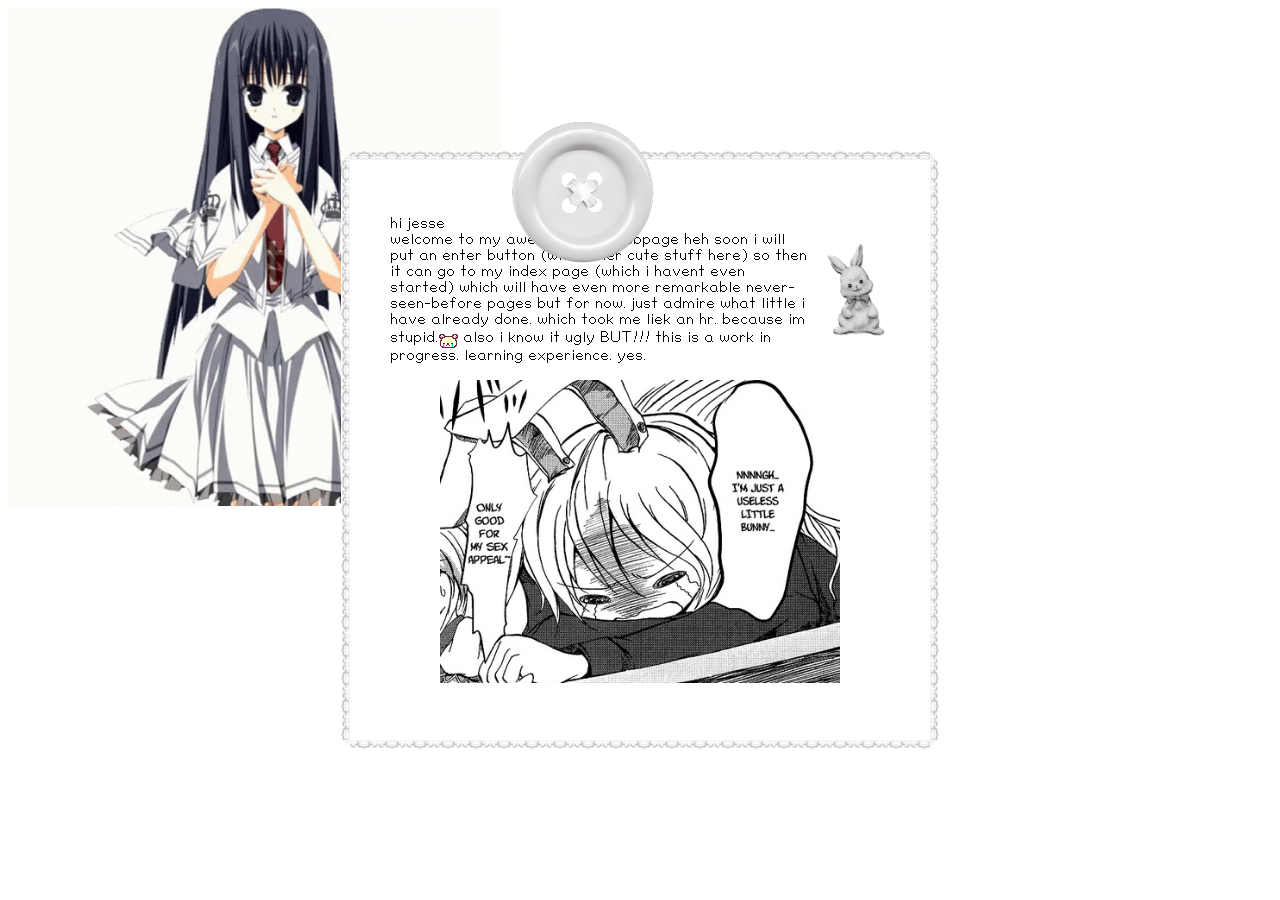
==== index.html @ 72f38a18 "initial commit" ====
<!doctype html>
<html>
  <head>
    <meta charset="UTF-8" />
    <meta name="viewport" content="width=device-width, initial-scale=1.0" />
    <link rel="stylesheet" href="style.css" />
    <title>( ｡ ´ ⌓ \` )</title>
    <!-- i know how messy this is. sprare me uwaaaa -->
  </head>
  <body>
    
    <img id="button" src="graphics/button.png"/>
    <div id="entrybox">
        
        <div id="toprow">
      <p>hi jesse<br>
        welcome to my awesomeness webpage heh soon i will put an enter  button (with other cute stuff here) so then it can go to my index page
        (which i havent even started) which will have even more remarkable never-seen-before pages but for now. just admire what little i have already done. 
        which took me liek an hr. because im stupid.<img id='crying' src="graphics/icons/rk09.gif"/>
        also i know it ugly BUT!!! this is a work in progress. learning experience. yes.
      </p>
      <img id="bun" src="graphics/image.png" />
      </div>
      <img id="sex" src="graphics/sexappeal.png"/>
    </div>
    <img id="zakuro" src="graphics/zakuro1.gif"/>
</html>
---- style.css ----
/* CSS is how you can add style to your website, such as colors, fonts, and positioning of your
   HTML content. To learn how to do something, just try searching Google for questions like
   "how to change link color." */

#entrybox {
  height: 500px;
  width: 500px;
  padding: 40px;
  background-color: white;
  border-radius: 25px;
  border-width: 9px;
  border-style: solid;
  border-image: url(graphics/laceborder.png) 20% round;

  display: flex;
  flex-direction: column;

  margin: 0 auto;
  position: absolute;
  font-family: basiic;
  top: 50%;
  left: 50%;
  transform: translateX(-50%) translateY(-50%);
}

#toprow {
  display: flex;
  align-items: flex-start;
  gap: 10px;
}

#bun {
  height: 100px;
  width: auto;
  margin-top: 40px;
}

@font-face {
  font-family: "basiic";
  src: url(basiic.ttf);
}

#sex {
  margin-top: auto;
  width: 400px;
  height: auto;
  margin: 0 auto;
}

#crying {
  width: 20px;
  height: auto;
  vertical-align: middle;
}

#button {
  width: 200px;
  height: auto;
  position:absolute;
  top: 90px;
  right:600px;
  z-index: 10;
}
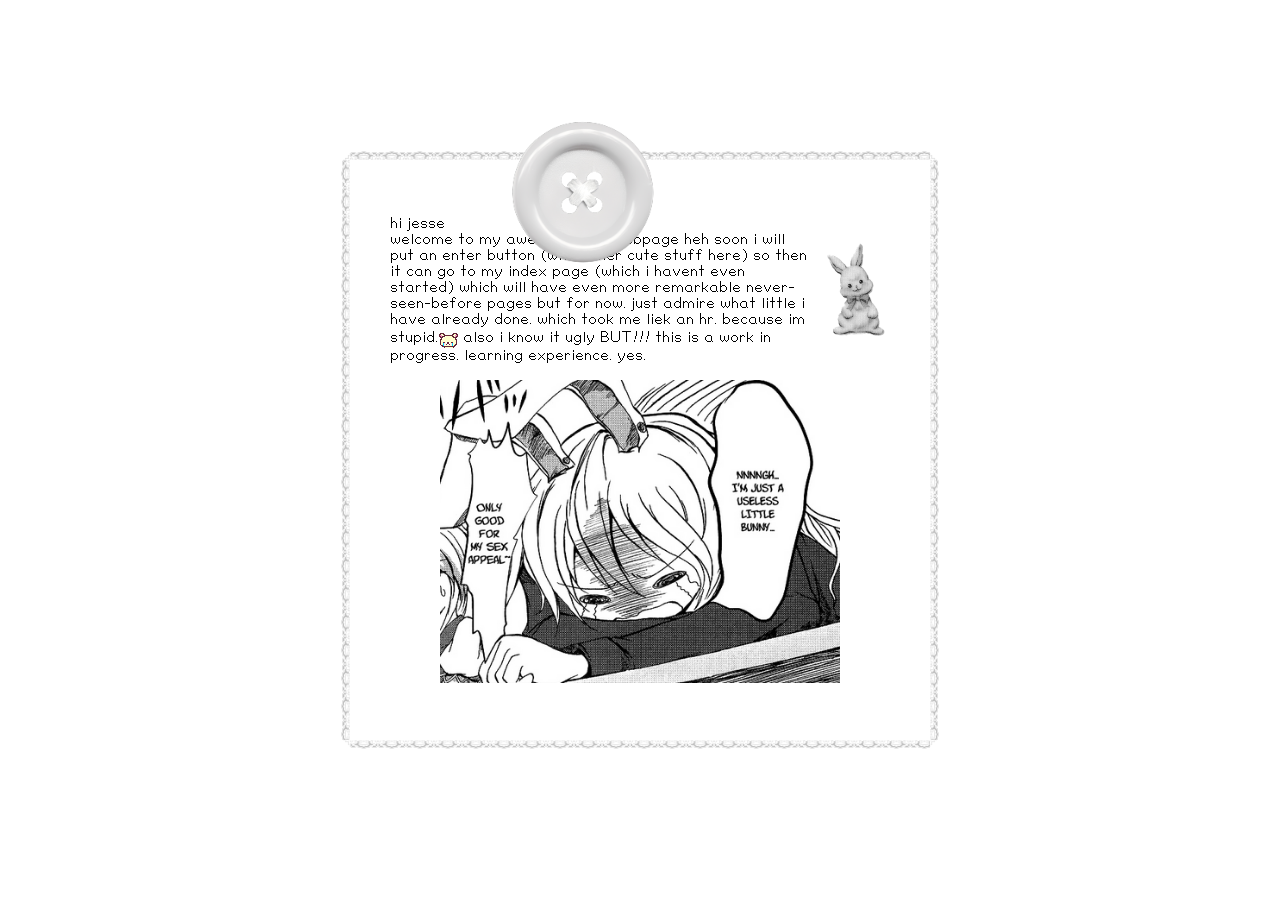
==== commit 10267da6: "moved around some things and added a welcome home title" ====
--- a/index.html
+++ b/index.html
@@ -23,5 +23,4 @@
       </div>
       <img id="sex" src="graphics/sexappeal.png"/>
     </div>
-    <img id="zakuro" src="graphics/zakuro1.gif"/>
 </html>
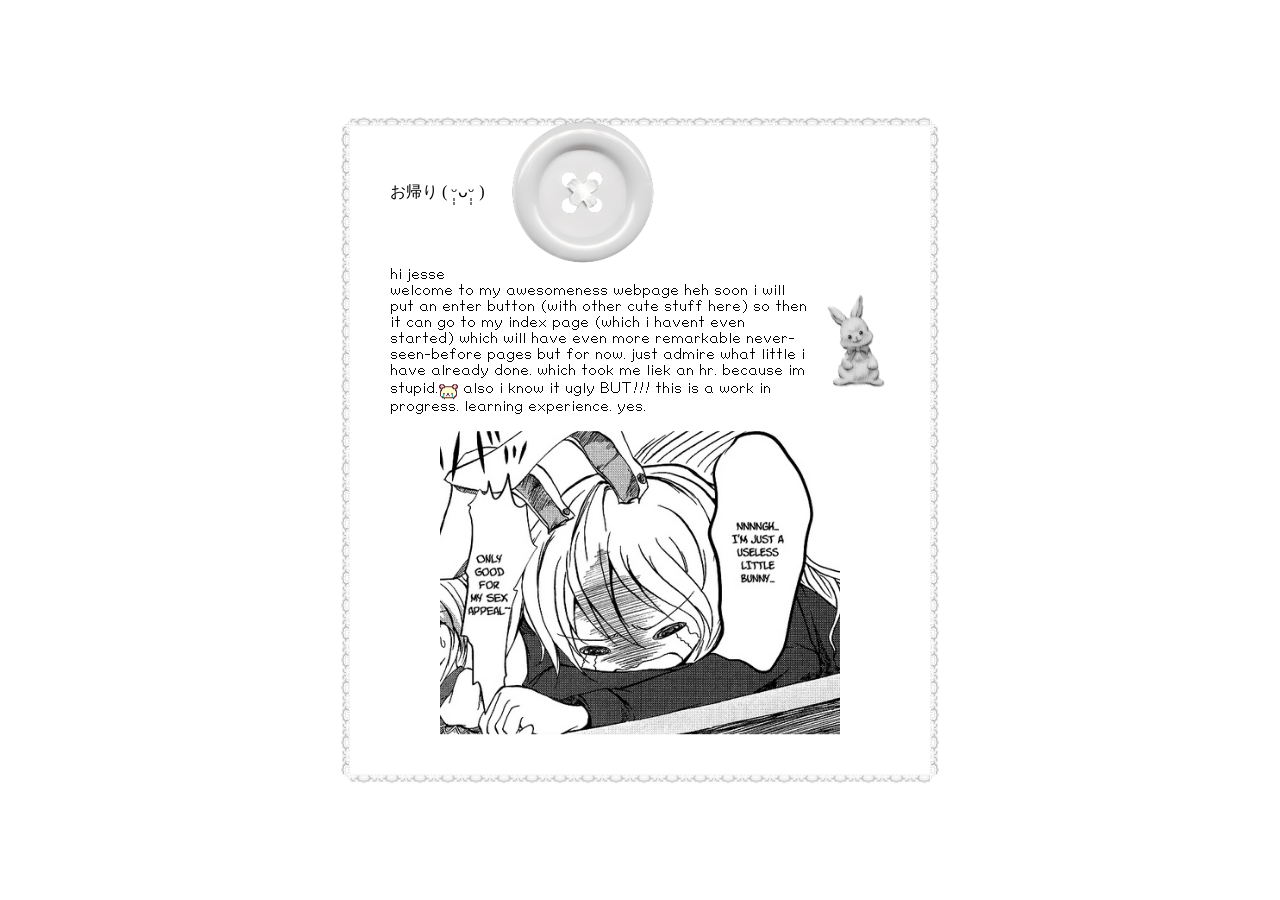
==== commit 69e1dce7: "moved around sum stuff" ====
--- a/index.html
+++ b/index.html
@@ -12,6 +12,7 @@
     <img id="button" src="graphics/button.png"/>
     <div id="entrybox">
         
+        <p id="title">お帰り ( ᵕ̩̩ᴗᵕ̩̩ )<p>
         <div id="toprow">
       <p>hi jesse<br>
         welcome to my awesomeness webpage heh soon i will put an enter  button (with other cute stuff here) so then it can go to my index page
--- a/style.css
+++ b/style.css
@@ -3,7 +3,7 @@
    "how to change link color." */
 
 #entrybox {
-  height: 500px;
+  height: auto;
   width: 500px;
   padding: 40px;
   background-color: white;
@@ -37,7 +37,7 @@
 
 @font-face {
   font-family: "basiic";
-  src: url(basiic.ttf);
+  src: url("fonts/basiic.ttf");
 }
 
 #sex {
@@ -60,4 +60,9 @@
   top: 90px;
   right:600px;
   z-index: 10;
+}
+
+#title {
+  font-family: "mini-wakuwaku";
+  src: url("fonts/mini-wakuwaku.otf") format("opentype");
 }
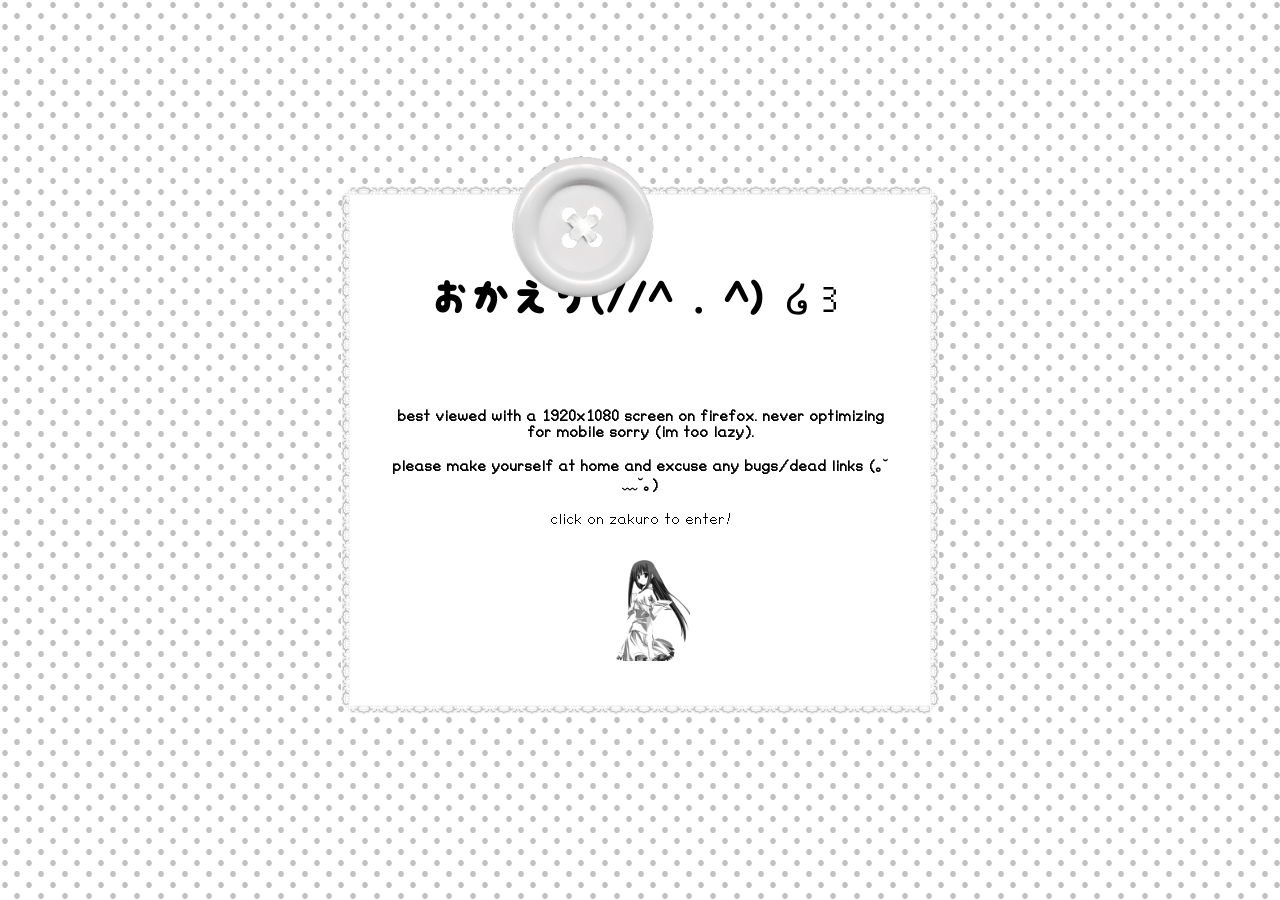
==== commit c5790193: "added somuch random bs" ====
--- a/index.html
+++ b/index.html
@@ -11,17 +11,14 @@
     
     <img id="button" src="graphics/button.png"/>
     <div id="entrybox">
-        
-        <p id="title">お帰り ( ᵕ̩̩ᴗᵕ̩̩ )<p>
-        <div id="toprow">
-      <p>hi jesse<br>
-        welcome to my awesomeness webpage heh soon i will put an enter  button (with other cute stuff here) so then it can go to my index page
-        (which i havent even started) which will have even more remarkable never-seen-before pages but for now. just admire what little i have already done. 
-        which took me liek an hr. because im stupid.<img id='crying' src="graphics/icons/rk09.gif"/>
-        also i know it ugly BUT!!! this is a work in progress. learning experience. yes.
-      </p>
-      <img id="bun" src="graphics/image.png" />
-      </div>
-      <img id="sex" src="graphics/sexappeal.png"/>
+      <p id="welcome">おかえり(//^ . ^) ໒꒱<p>
+    <b><p>best viewed with a 1920x1080 screen on firefox. never optimizing for mobile sorry (im too lazy).
+       <br><br>please make yourself at home and excuse any bugs/dead links (｡˘﹏˘｡)</p></b>
+       click on zakuro to enter!
+    </p>
+    <a href="not_found.html">
+    <img id="enterzakuro" src="graphics/zakuro1.gif"/>
+    </a>
     </div>
+  </body>
 </html>
--- a/style.css
+++ b/style.css
@@ -11,58 +11,58 @@
   border-width: 9px;
   border-style: solid;
   border-image: url(graphics/laceborder.png) 20% round;
-
   display: flex;
   flex-direction: column;
-
   margin: 0 auto;
-  position: absolute;
+  position: relative;
   font-family: basiic;
-  top: 50%;
-  left: 50%;
-  transform: translateX(-50%) translateY(-50%);
+  align-items: center;
 }
 
-#toprow {
+body {
+  background-image: url(graphics/d39-bg-polkadot.gif);
   display: flex;
-  align-items: flex-start;
-  gap: 10px;
+  justify-content: center;
+  align-items: center;
+  min-height: 100vh;
+  margin: 0;
 }
 
-#bun {
-  height: 100px;
-  width: auto;
-  margin-top: 40px;
-}
 
 @font-face {
   font-family: "basiic";
   src: url("fonts/basiic.ttf");
 }
 
-#sex {
-  margin-top: auto;
-  width: 400px;
-  height: auto;
-  margin: 0 auto;
+p {
+  font-family: basiic;
+  text-align: center;
 }
 
-#crying {
-  width: 20px;
-  height: auto;
-  vertical-align: middle;
+@font-face {
+  font-family: "mini-wakuwaku";
+  src: url("fonts/mini-wakuwaku.otf") format("opentype");
 }
 
 #button {
   width: 200px;
   height: auto;
-  position:absolute;
-  top: 90px;
-  right:600px;
+  position: absolute;
+  top: 125px;
+  right: 600px;
   z-index: 10;
 }
 
-#title {
+#welcome {
   font-family: "mini-wakuwaku";
-  src: url("fonts/mini-wakuwaku.otf") format("opentype");
-}+  font-size: 40px;
+  text-align: center;
+  margin:10;
+}
+
+#enterzakuro {
+  width: 100px;
+  height: auto;
+  filter:grayscale(100%);
+}
+
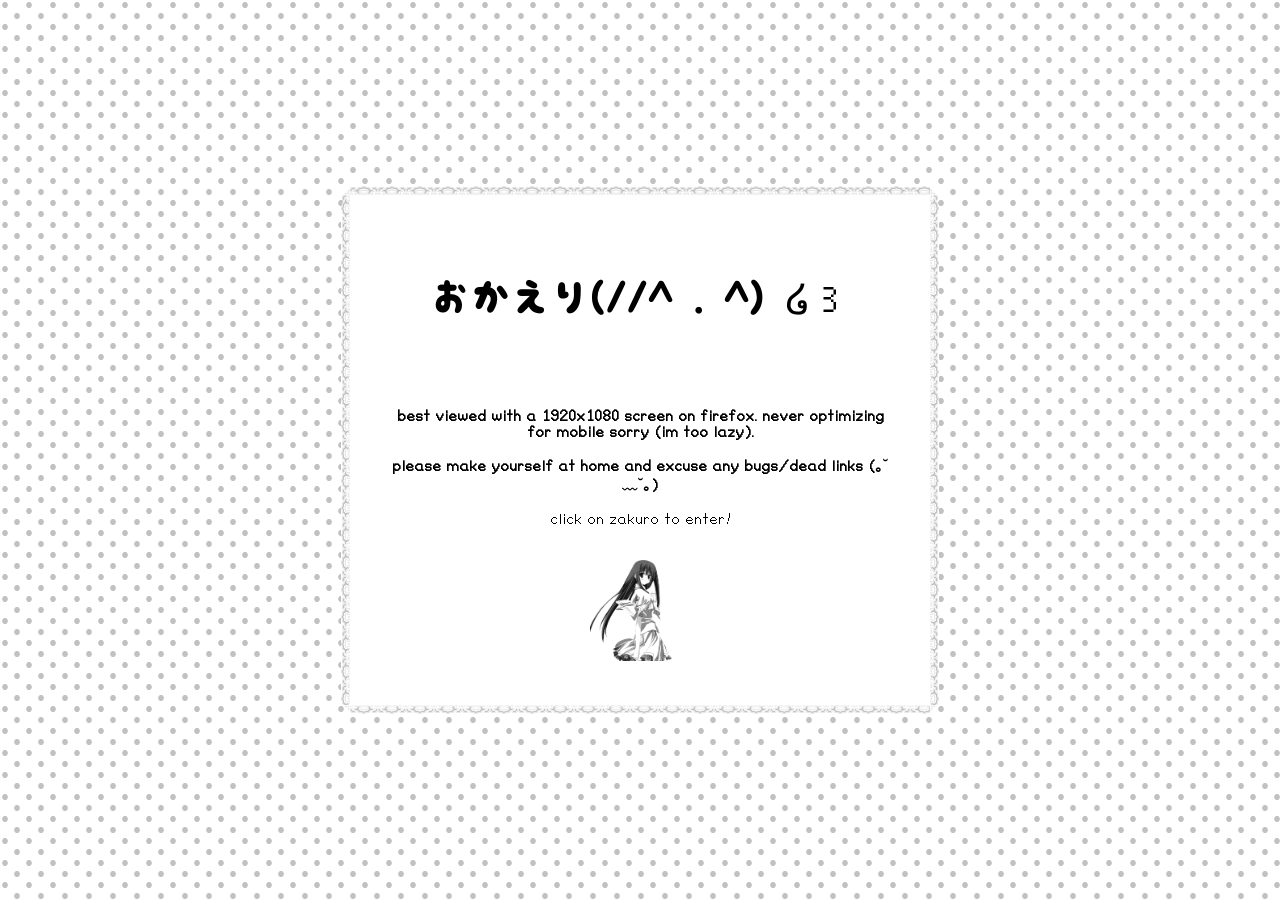
==== commit 19923693: "removed button (for now)" ====
--- a/index.html
+++ b/index.html
@@ -9,7 +9,7 @@
   </head>
   <body>
     
-    <img id="button" src="graphics/button.png"/>
+    <!-- <img id="button" src="graphics/button.png"/>-->
     <div id="entrybox">
       <p id="welcome">おかえり(//^ . ^) ໒꒱<p>
     <b><p>best viewed with a 1920x1080 screen on firefox. never optimizing for mobile sorry (im too lazy).
--- a/style.css
+++ b/style.css
@@ -48,8 +48,9 @@
   width: 200px;
   height: auto;
   position: absolute;
-  top: 125px;
-  right: 600px;
+  top: 23%;
+  right: 30%;
+  transform: translateY(-50%);
   z-index: 10;
 }
 
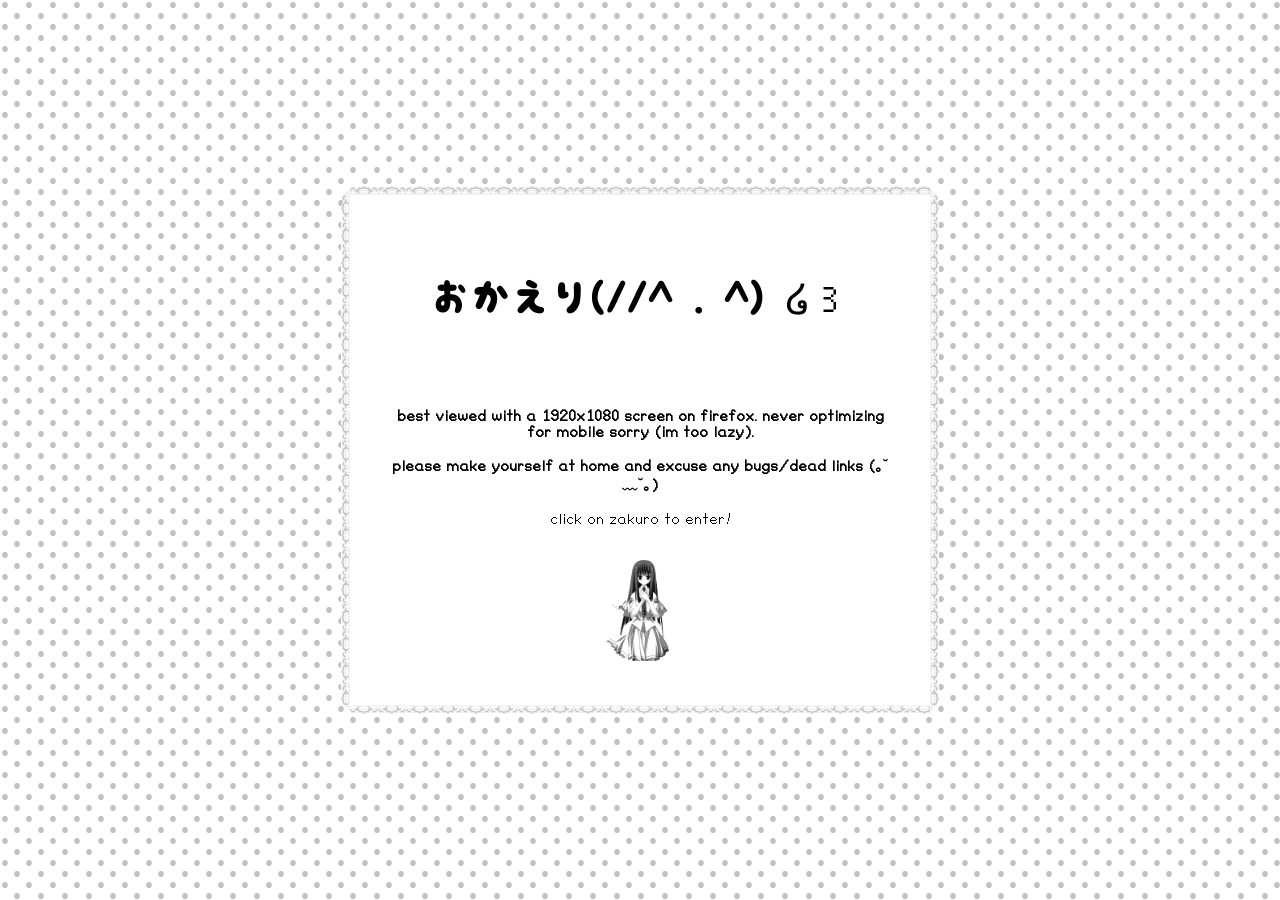
==== commit e357ff92: "organizing" ====
--- a/index.html
+++ b/index.html
@@ -1,24 +1,24 @@
-<!doctype html>
-<html>
-  <head>
-    <meta charset="UTF-8" />
-    <meta name="viewport" content="width=device-width, initial-scale=1.0" />
-    <link rel="stylesheet" href="style.css" />
-    <title>( ｡ ´ ⌓ \` )</title>
-    <!-- i know how messy this is. sprare me uwaaaa -->
-  </head>
-  <body>
-    
-    <!-- <img id="button" src="graphics/button.png"/>-->
-    <div id="entrybox">
-      <p id="welcome">おかえり(//^ . ^) ໒꒱<p>
-    <b><p>best viewed with a 1920x1080 screen on firefox. never optimizing for mobile sorry (im too lazy).
-       <br><br>please make yourself at home and excuse any bugs/dead links (｡˘﹏˘｡)</p></b>
-       click on zakuro to enter!
-    </p>
-    <a href="not_found.html">
-    <img id="enterzakuro" src="graphics/zakuro1.gif"/>
-    </a>
-    </div>
-  </body>
-</html>
+<!doctype html>
+<html>
+  <head>
+    <meta charset="UTF-8" />
+    <meta name="viewport" content="width=device-width, initial-scale=1.0" />
+    <link rel="stylesheet" href="css/style.css" />
+    <title>( ｡ ´ ⌓ \` )</title>
+    <!-- i know how messy this is. sprare me uwaaaa -->
+  </head>
+  <body>
+    
+    <!-- <img id="button" src="graphics/button.png"/>-->
+    <div id="entrybox">
+      <p id="welcome">おかえり(//^ . ^) ໒꒱<p>
+    <b><p>best viewed with a 1920x1080 screen on firefox. never optimizing for mobile sorry (im too lazy).
+       <br><br>please make yourself at home and excuse any bugs/dead links (｡˘﹏˘｡)</p></b>
+       click on zakuro to enter!
+    </p>
+    <a href="pages/home.html">
+    <img id="enterzakuro" src="assets/graphics/zakuro1.gif"/>
+    </a>
+    </div>
+  </body>
+</html>
--- a/css/style.css
+++ b/css/style.css
@@ -0,0 +1,68 @@
+/* CSS is how you can add style to your website, such as colors, fonts, and positioning of your
+   HTML content. To learn how to do something, just try searching Google for questions like
+   "how to change link color." */
+
+#entrybox {
+  height: auto;
+  width: 500px;
+  padding: 40px;
+  background-color: white;
+  border-radius: 25px;
+  border-width: 9px;
+  border-style: solid;
+  border-image: url(../assets/graphics/laceborder.png) 20% round;
+  display: flex;
+  flex-direction: column;
+  margin: 0 auto;
+  position: relative;
+  font-family: basiic;
+  align-items: center;
+}
+
+body {
+  background-image: url(../assets/graphics/d39-bg-polkadot.gif);
+  display: flex;
+  justify-content: center;
+  align-items: center;
+  min-height: 100vh;
+  margin: 0;
+}
+
+
+@font-face {
+  font-family: "basiic";
+  src: url("../assets/fonts/basiic.ttf");
+}
+
+p {
+  font-family: basiic;
+  text-align: center;
+}
+
+@font-face {
+  font-family: "mini-wakuwaku";
+  src: url("../assets/fonts/mini-wakuwaku.otf") format("opentype");
+}
+
+#button {
+  width: 200px;
+  height: auto;
+  position: absolute;
+  top: -9px;
+  right: -9px;
+  z-index: 10;
+}
+
+#welcome {
+  font-family: "mini-wakuwaku";
+  font-size: 40px;
+  text-align: center;
+  margin:10;
+}
+
+#enterzakuro {
+  width: 100px;
+  height: auto;
+  filter:grayscale(100%);
+}
+
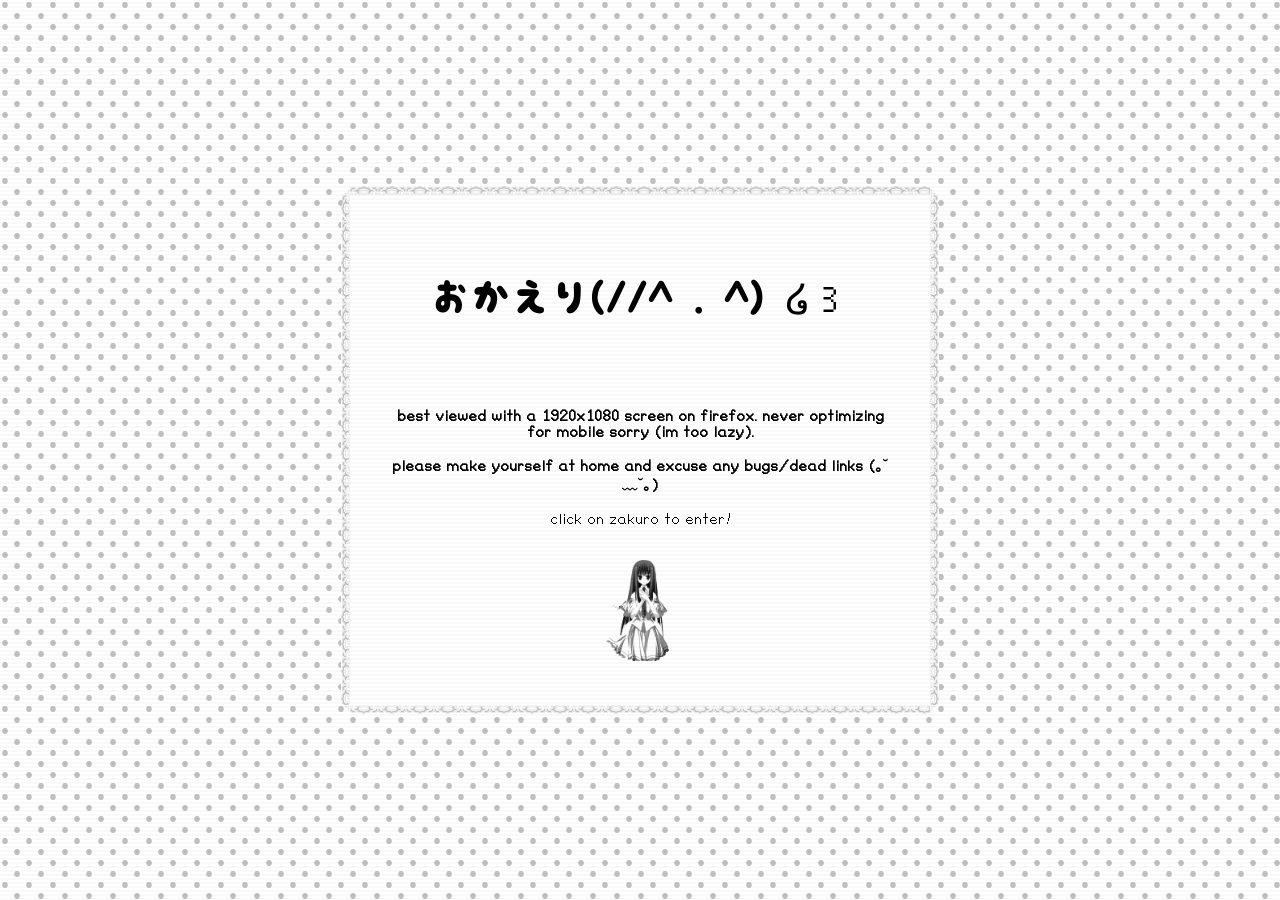
==== commit d827a3b5: "more cosmetic stuff...." ====
--- a/index.html
+++ b/index.html
@@ -8,6 +8,7 @@
     <!-- i know how messy this is. sprare me uwaaaa -->
   </head>
   <body>
+  <div class="lines"></div>  
     
     <!-- <img id="button" src="graphics/button.png"/>-->
     <div id="entrybox">
@@ -21,4 +22,4 @@
     </a>
     </div>
   </body>
-</html>+</html>
--- a/css/style.css
+++ b/css/style.css
@@ -65,4 +65,37 @@
   height: auto;
   filter:grayscale(100%);
 }
-
+.lines {
+position: fixed;
+left: 0;
+top: 0;
+width: 100vw;
+height: 100vh;
+pointer-events: none;
+z-index: 300;
+opacity: 0.05;
+}
+ 
+.lines:before {
+content: '';
+position: absolute;
+left: 0;
+top: 0;
+right: 0;
+bottom: 0;
+pointer-events: none;
+background: linear-gradient(to bottom, transparent 50%, rgba(0, 0, 0, .5) 51%);
+background-size: 100% 4px;
+will-change: background, background-size; animation: scanlines 0.2s linear infinite;
+}
+ 
+@keyframes scanlines {
+from {
+background: linear-gradient(to bottom, transparent 10%, rgba(0, 0, 0, .5) 51%); background-size: 100% 4px; }
+to {
+background: linear-gradient(to bottom, rgba(0, 0, 0, .5) 50%, transparent 51%);
+background-size: 100% 4px;
+}
+}
+@media only screen and (max-width: 600px);
+{
